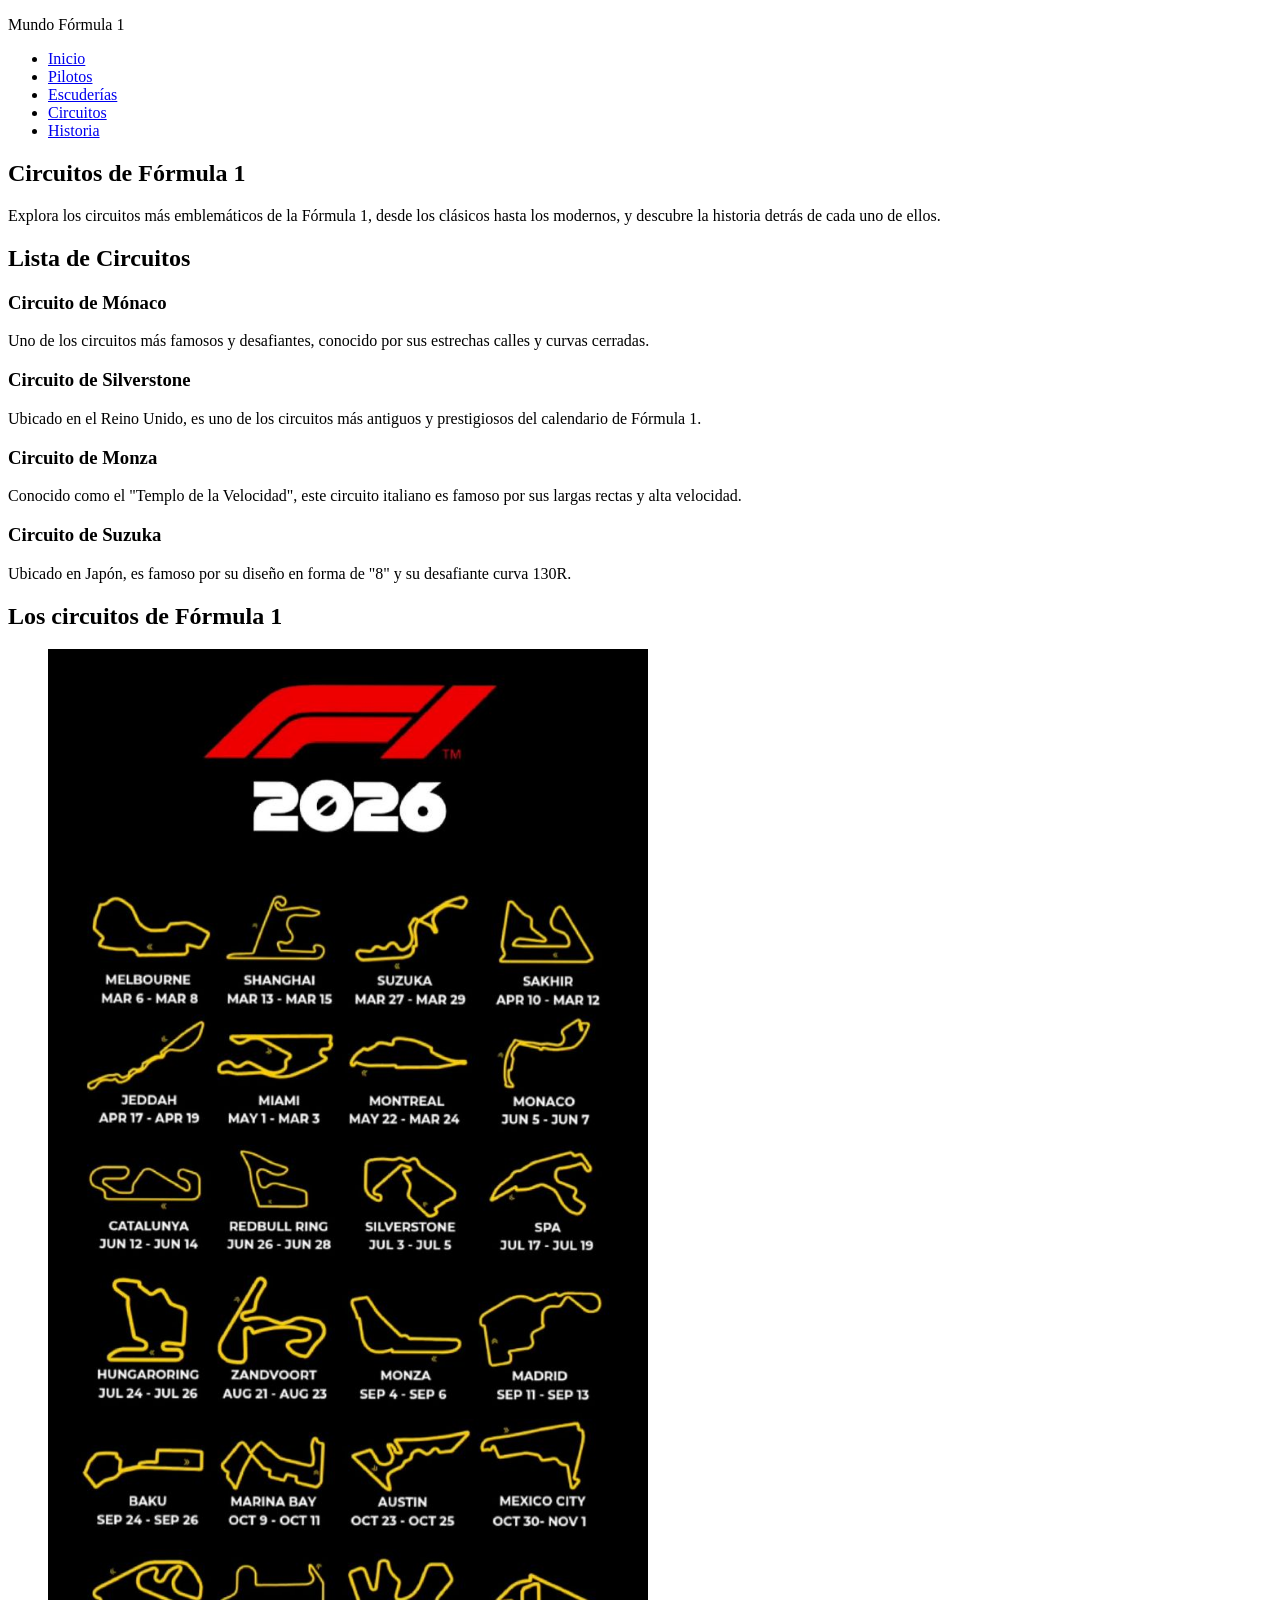
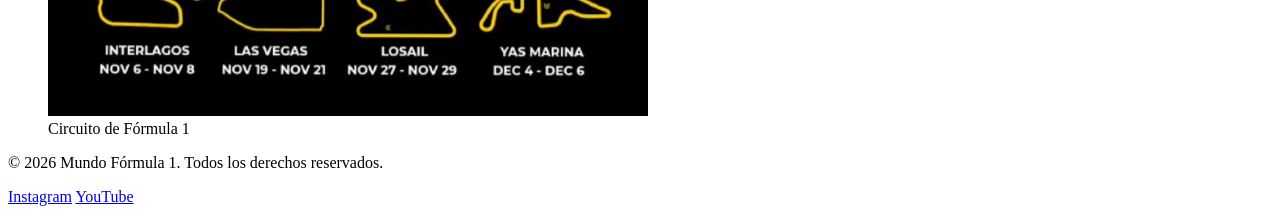
==== pages/circuitos.html @ 00da7138 "Add files via upload" ====
<!DOCTYPE html>
<html lang="es">
<head>
    <meta charset="UTF-8">
    <meta name="viewport" content="width=device-width, initial-scale=1.0">
    <title>Circuitos | Mundo Fórmula 1</title>
</head>
<body>

    <header>

        <p>Mundo Fórmula 1</p>

        <nav>

            <ul>

                <li><a href="../index.html">Inicio</a></li>
                <li><a href="pilotos.html">Pilotos</a></li>
                <li><a href="escuderias.html">Escuderías</a></li>
                <li><a href="circuitos.html">Circuitos</a></li>
                <li><a href="historia.html">Historia</a></li>
            
            </ul>

        </nav>

    </header>

    <main>
        <section>
            <h1>Circuitos de Fórmula 1</h1>

            <p>

                Explora los circuitos más emblemáticos de la Fórmula 1, desde los clásicos hasta los modernos, y descubre la historia detrás de cada uno de ellos.  

            </p>
        </section>

        <section>
            
            <h2>Lista de Circuitos</h2>

            <article>
                <h3>Circuito de Mónaco</h3>
                <p>Uno de los circuitos más famosos y desafiantes, conocido por sus estrechas calles y curvas cerradas.</p>
            </article>

            <article>
                <h3>Circuito de Silverstone</h3>
                <p>Ubicado en el Reino Unido, es uno de los circuitos más antiguos y prestigiosos del calendario de Fórmula 1.</p>
            </article>

            <article>
                <h3>Circuito de Monza</h3>
                <p>Conocido como el "Templo de la Velocidad", este circuito italiano es famoso por sus largas rectas y alta velocidad.</p>
            </article>

            <article>
                <h3>Circuito de Suzuka</h3>
                <p>Ubicado en Japón, es famoso por su diseño en forma de "8" y su desafiante curva 130R.</p>
            </article>

        </section>

        <section>

            <h2>Los circuitos de Fórmula 1</h2>

            <figure>
                <img src="../imgF1/circuitos.jpg" alt="Circuito de Fórmula 1" width="600">
                <figcaption>Circuito de Fórmula 1</figcaption>
            </figure>

        </section>
    </main>

    <footer>
        <p>&copy; 2026 Mundo Fórmula 1. Todos los derechos reservados.</p>      

        <p>

            <a href="#">Instagram</a>
            <a href="#">YouTube</a>
            
        </p>

    </footer>
    
</body>
</html>
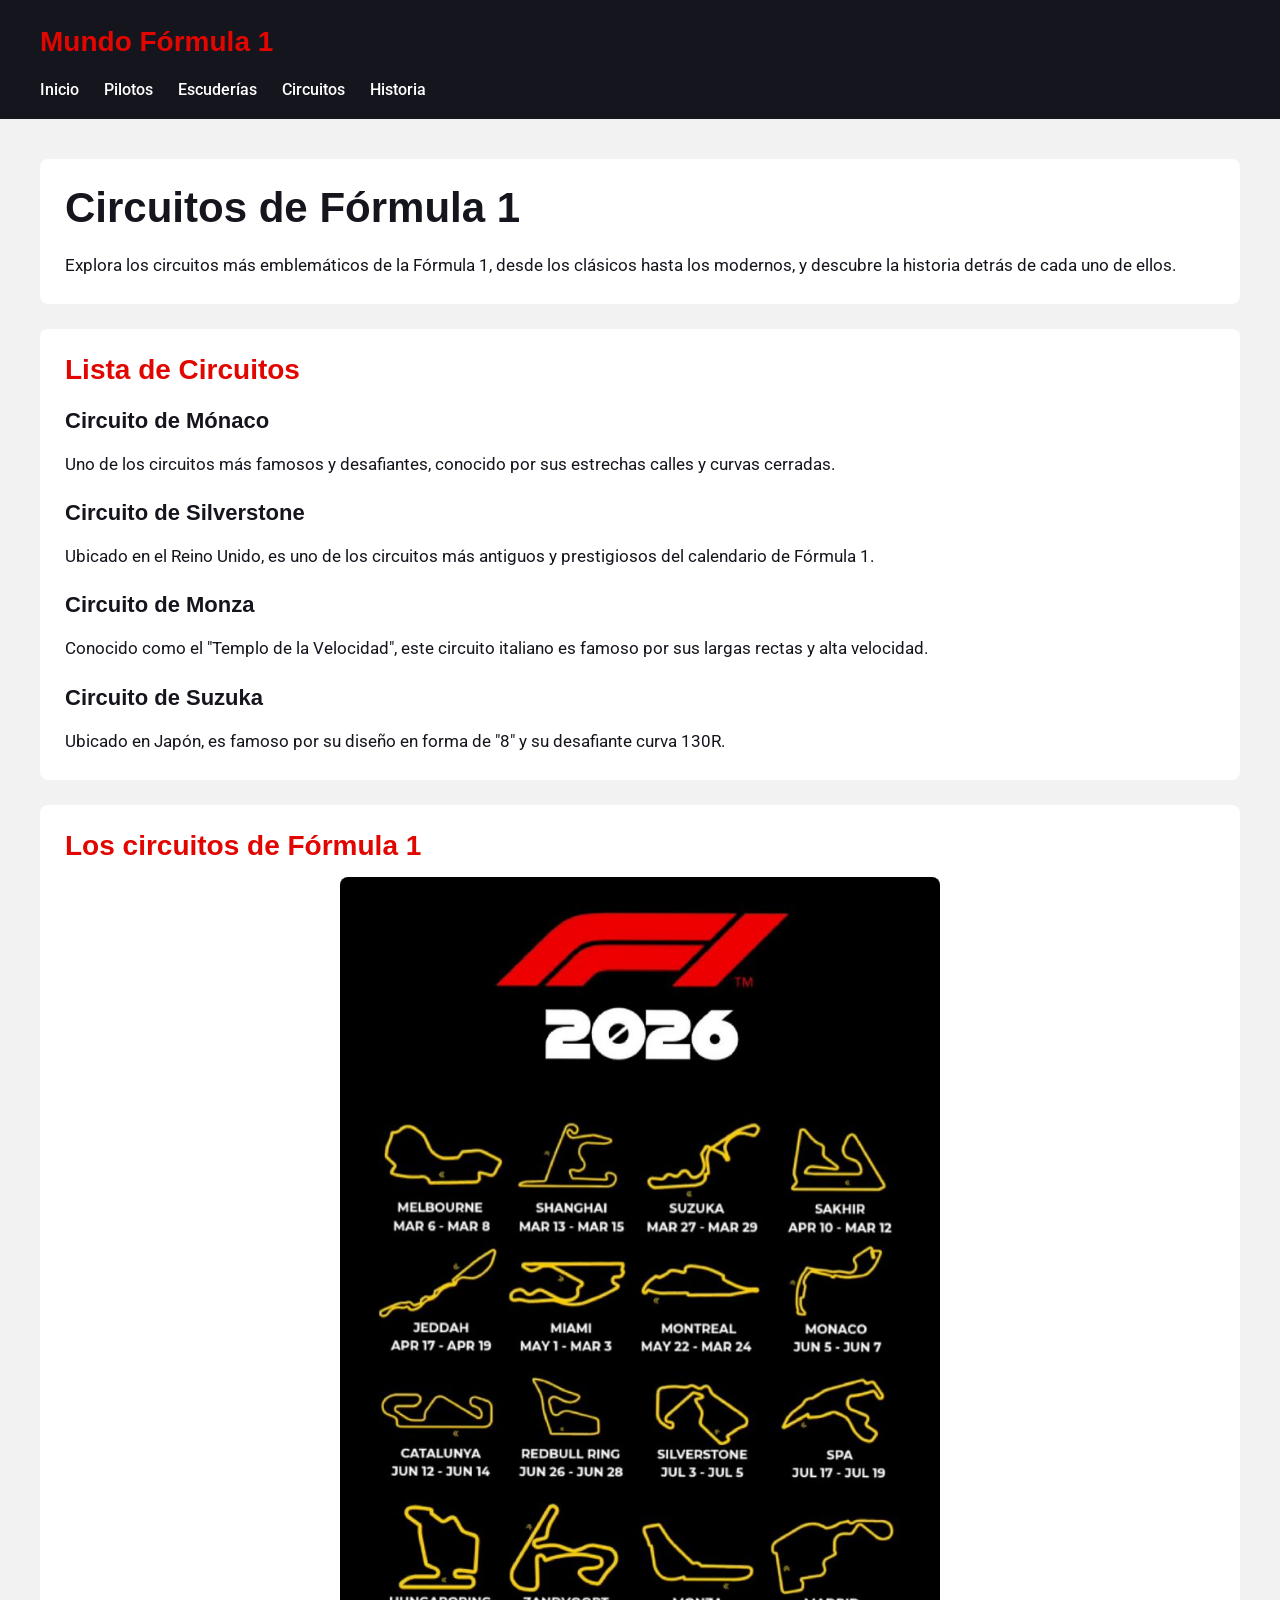
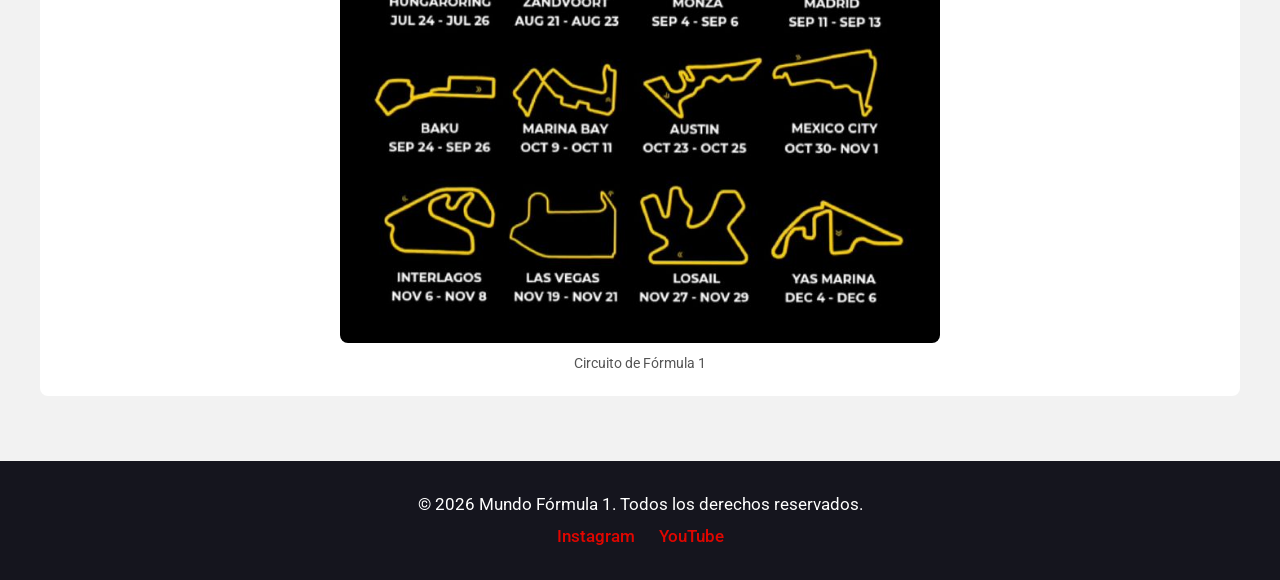
==== commit b750f399: "Agrega estilos generales, tipografía y paleta de colores" ====
--- a/pages/circuitos.html
+++ b/pages/circuitos.html
@@ -4,6 +4,7 @@
     <meta charset="UTF-8">
     <meta name="viewport" content="width=device-width, initial-scale=1.0">
     <title>Circuitos | Mundo Fórmula 1</title>
+    <link rel="stylesheet" href="../styles/styles.css">
 </head>
 <body>
 
--- a/styles/styles.css
+++ b/styles/styles.css
@@ -0,0 +1,119 @@
+@import url('https://fonts.googleapis.com/css2?family=Roboto:wght@400;700&display=swap');
+
+body{
+    margin: 0;
+    background-color: #f2f2f2;
+    color: #15151E;
+    font-family: 'Roboto', sans-serif;
+}
+
+header{
+    background-color: #15151E;
+    color: #FFFFFF;
+    padding: 20px 40px;
+}
+
+nav ul{
+    list-style: none;
+    margin: 0;
+    padding: 0;
+    display: flex;
+    gap: 25px;
+}
+
+nav a {
+    color: #FFFFFF;
+    text-decoration: none;
+    font-weight: 500;
+}
+
+nav a :hover {
+    color: #E10600;
+}   
+
+header > p {
+    margin: 0 0 15px 0;
+    font-family: 'Roboto Condensed', sans-serif;
+    font-size: 28px;
+    font-weight: 700;
+    color: #E10600;
+}
+
+main {
+    padding: 40px;
+}
+h1{
+    font-family: 'Roboto Condensed', sans-serif;
+    font-size: 42px;
+    font-weight: 700;
+    margin-bottom: 20px;
+}
+h2{
+    font-family: 'Roboto Condensed', sans-serif;
+    font-size: 28px;
+    font-weight: 600;
+    color: #E10600;
+    margin-top: 35px;
+    margin-bottom: 15px;
+}
+h3{
+    font-family: 'Roboto Condensed', sans-serif;
+    font-size: 22px;
+    font-weight: 600;
+    margin-bottom: 8px;
+}
+p{
+    font-size: 17px;
+    line-height: 1.6;
+}
+
+section{
+    background-color: #FFFFFF;
+    padding: 25px;
+    margin-bottom: 25px;
+    border-radius: 8px;
+}
+
+section h1,
+section h2{
+    margin-top: 0;
+}       
+
+section p:last-child{
+    margin-bottom: 0;
+}
+
+figure{
+    margin: 0;
+    text-align: center;
+}
+
+figure img{
+    max-width: 100%;
+    height: auto;
+    border-radius: 8px;
+}
+
+figcaption{
+    margin-top: 8px;
+    font-size: 14px;
+    color: #555555;
+}
+
+footer{
+    background-color: #15151E;
+    color: #FFFFFF;
+    padding: 25px 40px;
+    text-align: center;
+}
+
+footer p{
+    margin: 5px 0;
+}
+
+footer a{
+    color: #E10600;
+    text-decoration: none;
+    font-weight: 500;
+    margin: 0 10px;
+}
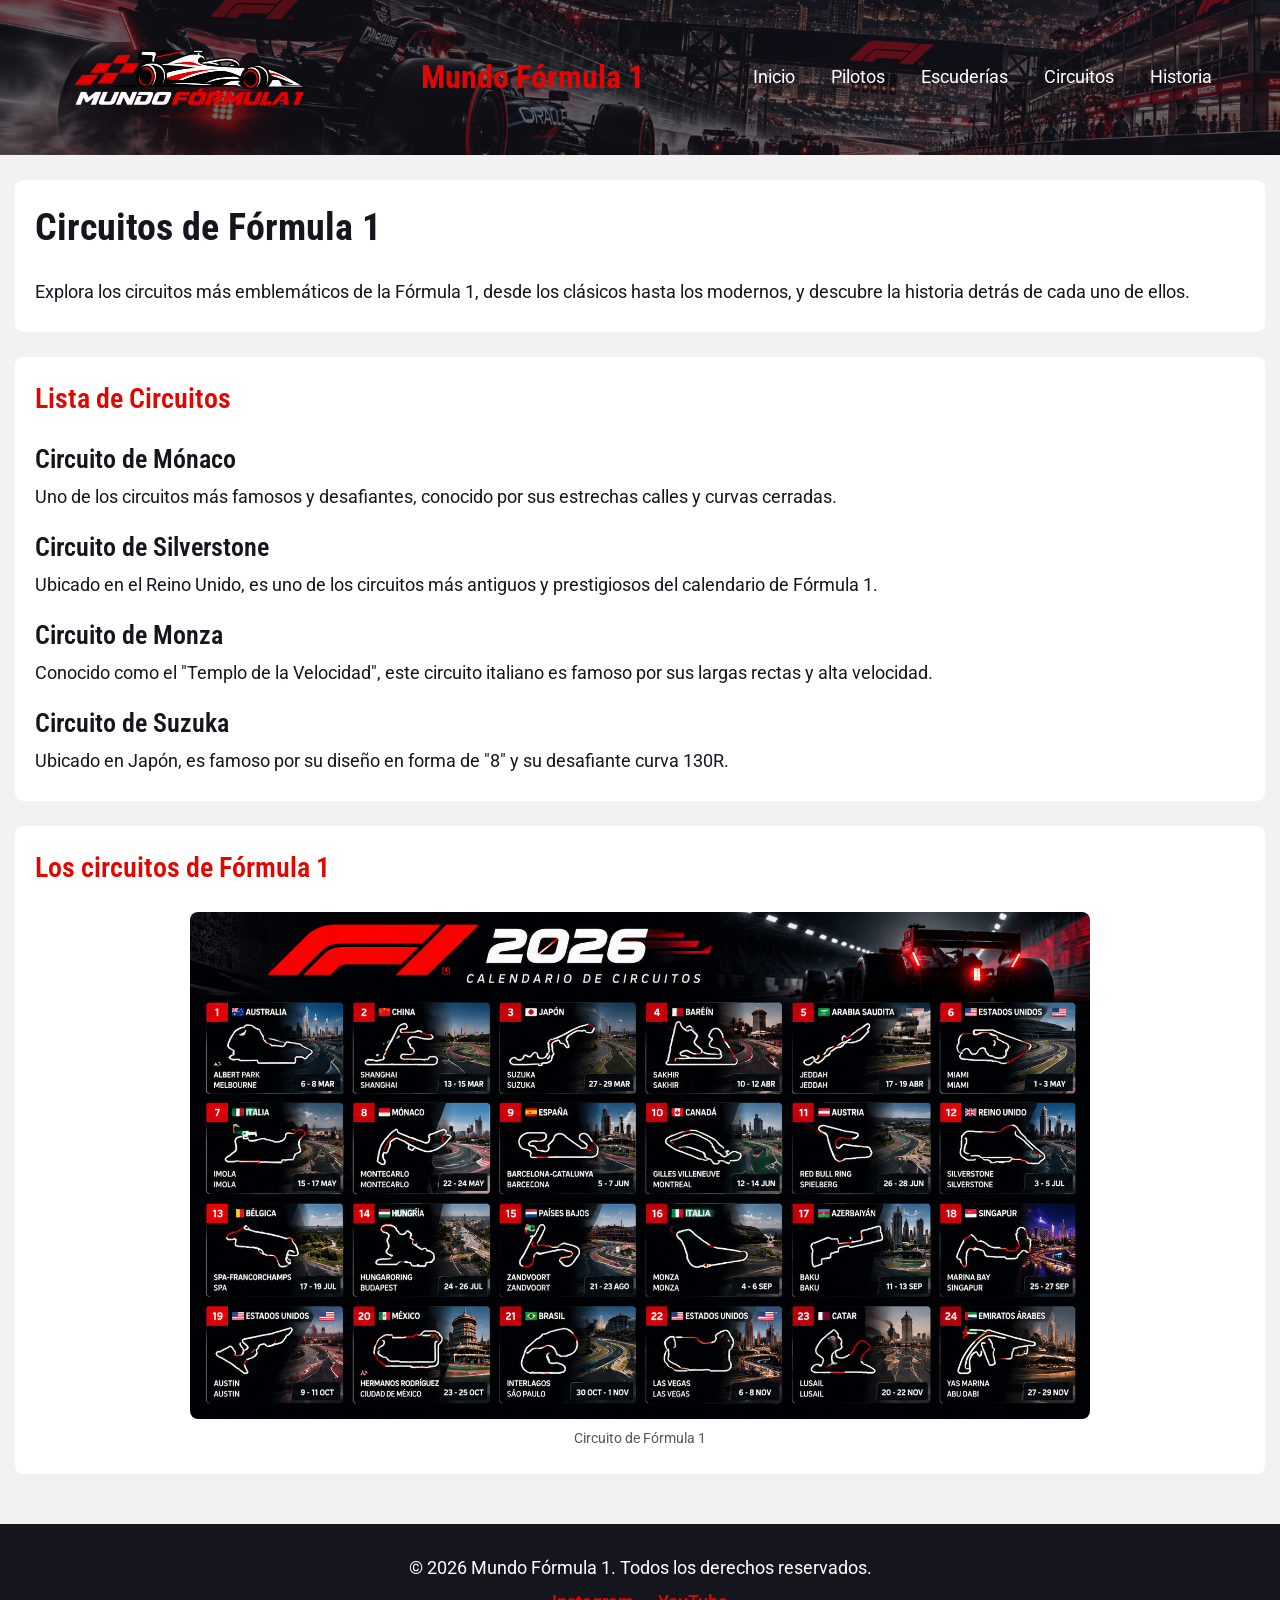
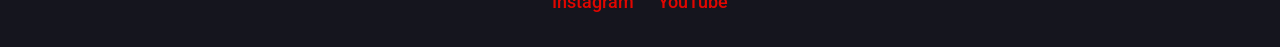
==== commit db16242a: "Pre-entrega 5 - Bootstrap y estados interactivos" ====
--- a/pages/circuitos.html
+++ b/pages/circuitos.html
@@ -4,27 +4,51 @@
     <meta charset="UTF-8">
     <meta name="viewport" content="width=device-width, initial-scale=1.0">
     <title>Circuitos | Mundo Fórmula 1</title>
+    <link href="https://cdn.jsdelivr.net/npm/bootstrap@5.3.8/dist/css/bootstrap.min.css" rel="stylesheet">
     <link rel="stylesheet" href="../styles/styles.css">
+    
 </head>
 <body>
 
     <header>
 
-        <p>Mundo Fórmula 1</p>
+        <img class="logo" src="../imgF1/logos.png.png" alt="Logo de Mundo Fórmula 1">
+        <h1 class="nombre-sitio">Mundo Fórmula 1</h1>
 
-        <nav>
+<nav class="navbar navbar-expand-lg navbar-dark">
 
-            <ul>
+    <button class="navbar-toggler" type="button"
+        data-bs-toggle="collapse"
+        data-bs-target="#menuF1"
+        aria-controls="menuF1"
+        aria-expanded="false"
+        aria-label="Abrir menú">
+        <span class="navbar-toggler-icon"></span>
+    </button>
 
-                <li><a href="../index.html">Inicio</a></li>
-                <li><a href="pilotos.html">Pilotos</a></li>
-                <li><a href="escuderias.html">Escuderías</a></li>
-                <li><a href="circuitos.html">Circuitos</a></li>
-                <li><a href="historia.html">Historia</a></li>
-            
-            </ul>
+    <div class="collapse navbar-collapse" id="menuF1">
+        <ul class="navbar-nav">
 
-        </nav>
+            <li class="nav-item">
+                <a class="nav-link" href="../index.html">Inicio</a>
+            </li>
+            <li class="nav-item">
+                <a class="nav-link" href="pilotos.html">Pilotos</a>
+            </li>
+            <li class="nav-item">
+                <a class="nav-link" href="escuderias.html">Escuderías</a>
+            </li>
+            <li class="nav-item">
+                <a class="nav-link" href="circuitos.html">Circuitos</a>
+            </li>
+            <li class="nav-item">
+                <a class="nav-link" href="historia.html">Historia</a>
+            </li>
+
+        </ul>
+    </div>
+
+</nav>
 
     </header>
 
@@ -70,7 +94,7 @@
             <h2>Los circuitos de Fórmula 1</h2>
 
             <figure>
-                <img src="../imgF1/circuitos.jpg" alt="Circuito de Fórmula 1" width="600">
+                <img src="../imgF1/circuits.png" alt="Circuito de Fórmula 1" width="900">
                 <figcaption>Circuito de Fórmula 1</figcaption>
             </figure>
 
@@ -88,6 +112,7 @@
         </p>
 
     </footer>
+    <script src="https://cdn.jsdelivr.net/npm/bootstrap@5.3.8/dist/js/bootstrap.bundle.min.js"></script>
     
 </body>
 </html>
--- a/styles/styles.css
+++ b/styles/styles.css
@@ -1,77 +1,116 @@
-@import url('https://fonts.googleapis.com/css2?family=Roboto:wght@400;700&display=swap');
-
-body{
+@import url('https://fonts.googleapis.com/css2?family=Roboto:wght@400;500;700&family=Roboto+Condensed:wght@600;700&display=swap');
+
+
+/* Reset */
+*{
+    margin: 0;
+    padding: 0;
+}
+
+/* ESTILOS GENERALES*/
+body {
     margin: 0;
     background-color: #f2f2f2;
     color: #15151E;
-    font-family: 'Roboto', sans-serif;
-}
-
+    font-family: 'Roboto', Arial, sans-serif;
+    font-size: 18px;
+    line-height: 1.6;
+}
+
+button,
+input,
+textarea,
+select {
+    font-family: inherit;
+}
+/*HEADER Y NAV*/
 header{
     background-color: #15151E;
     color: #FFFFFF;
-    padding: 20px 40px;
+    padding: 25px 20px;
+    display: flex;
+    flex-direction: column;
+    gap: 20px;
+    align-items: center;
+    
+    background-image: linear-gradient(rgba(21, 21, 30, 0.65), rgba(21, 21, 30, 0.65)), url("../imgF1/fondo.png");
+    background-size: cover;
+    background-position: center;
 }
 
 nav ul{
     list-style: none;
-    margin: 0;
-    padding: 0;
     display: flex;
-    gap: 25px;
+    flex-wrap: wrap;
+    justify-content: center;
+    align-items: center;
+    gap: 20px;
 }
 
 nav a {
     color: #FFFFFF;
     text-decoration: none;
-    font-weight: 500;
-}
-
-nav a :hover {
+    font-weight: 700;
+    font-size: 20px;
+    transition: color 0.3s ease;
+}
+
+
+nav a:hover {
     color: #E10600;
 }   
 
-header > p {
-    margin: 0 0 15px 0;
-    font-family: 'Roboto Condensed', sans-serif;
-    font-size: 28px;
+.navbar .nav-link:focus {
+    color: #E10600;
+    outline: 2px solid #E10600;
+}
+.navbar .nav-link:active {
+    color: #FFFFFF;
+    background-color: #E10600;
+}
+
+.nombre-sitio {
+    margin: 0;
+    font-family: 'Roboto Condensed', sans-serif;
+    font-size: 32px;
     font-weight: 700;
     color: #E10600;
 }
 
+/*SECCIONES*/
 main {
-    padding: 40px;
+    padding: 25px 15px;
 }
 h1{
     font-family: 'Roboto Condensed', sans-serif;
-    font-size: 42px;
+    font-size: 38px;
     font-weight: 700;
-    margin-bottom: 20px;
 }
 h2{
     font-family: 'Roboto Condensed', sans-serif;
     font-size: 28px;
     font-weight: 600;
     color: #E10600;
-    margin-top: 35px;
-    margin-bottom: 15px;
 }
 h3{
     font-family: 'Roboto Condensed', sans-serif;
-    font-size: 22px;
+    font-size: 26px;
     font-weight: 600;
-    margin-bottom: 8px;
-}
-p{
-    font-size: 17px;
+}
+p,
+li{
+    font-size: 18px;
     line-height: 1.6;
 }
 
 section{
     background-color: #FFFFFF;
-    padding: 25px;
+    padding: 25px 20px;
     margin-bottom: 25px;
     border-radius: 8px;
+    display: flex;
+    flex-direction: column;
+    gap: 20px;
 }
 
 section h1,
@@ -79,10 +118,11 @@
     margin-top: 0;
 }       
 
-section p:last-child{
+section p:last-child {
     margin-bottom: 0;
 }
 
+/*IMAGENES*/
 figure{
     margin: 0;
     text-align: center;
@@ -100,6 +140,8 @@
     color: #555555;
 }
 
+/*FOOTER*/
+
 footer{
     background-color: #15151E;
     color: #FFFFFF;
@@ -116,4 +158,135 @@
     text-decoration: none;
     font-weight: 500;
     margin: 0 10px;
+}
+
+.logo {
+    width: 260px;
+    height: auto;
+    display: block;
+}
+
+.grid-explora {
+display: grid;
+grid-template-columns:1fr;
+grid-template-areas:
+    "pilotos"
+    "escuderias"
+    "circuitos"
+    "historia";
+gap: 20px;
+
+}
+
+.area-pilotos {
+    grid-area: pilotos;
+}
+.area-escuderias {
+    grid-area: escuderias;
+}
+.area-circuitos {
+    grid-area: circuitos;
+}
+.area-historia {
+    grid-area: historia;
+}
+
+/*GRID PILOTOS*/
+.grid-pilotos {
+   display: grid;
+   grid-template-columns: 1fr;
+   grid-template-areas:
+        "titulo"
+        "hamilton"
+        "verstappen"
+        "alonso"
+        "colapinto";
+   gap: 20px;
+}
+
+.grid-pilotos h2 {
+    grid-area: titulo;
+}
+
+.hamilton {
+    grid-area: hamilton;
+}
+
+.verstappen {
+    grid-area: verstappen;
+}
+
+.alonso {
+    grid-area: alonso;
+}
+
+.colapinto {
+    grid-area: colapinto;
+}
+
+/*DESKTOP*/
+@media (min-width: 1024px) {
+    .grid-explora {
+        grid-template-columns: 1fr 1fr;
+        grid-template-areas:
+            "pilotos escuderias"
+            "circuitos historia";
+    }
+
+    .grid-pilotos {
+        grid-template-columns: 1fr 1fr;
+        grid-template-areas:
+            "titulo titulo"
+            "hamilton verstappen"
+            "alonso colapinto";
+    }
+
+    header {
+    flex-direction: row;
+    justify-content: space-between;
+    align-items: center;
+    padding: 30px 60px;
+    
+    }
+}
+
+.carousel-control-prev-icon,
+.carousel-control-next-icon {
+    background-color: #15151E;
+    border-radius: 50%;
+    padding: 20px;
+}
+
+.carousel {
+    max-width: 1000px;
+    margin: 0 auto;
+}
+
+.carousel-item img {
+    width: 100%;
+    height: 550px;
+    object-fit: cover;
+}
+
+.carousel-control-prev,
+.carousel-control-next {
+    transition: opacity 0.3s ease;
+}
+
+.carousel-control-prev:hover,
+.carousel-control-next:hover {
+    opacity: 0.7;
+}
+
+.carousel-control-prev:focus,
+.carousel-control-next:focus {
+    outline: 2px solid #E10600;
+}
+
+.carousel-control-prev:active,
+.carousel-control-next:active {
+    opacity: 0.5;
+}
+.navbar .nav-link {
+    color: #FFFFFF;
 }
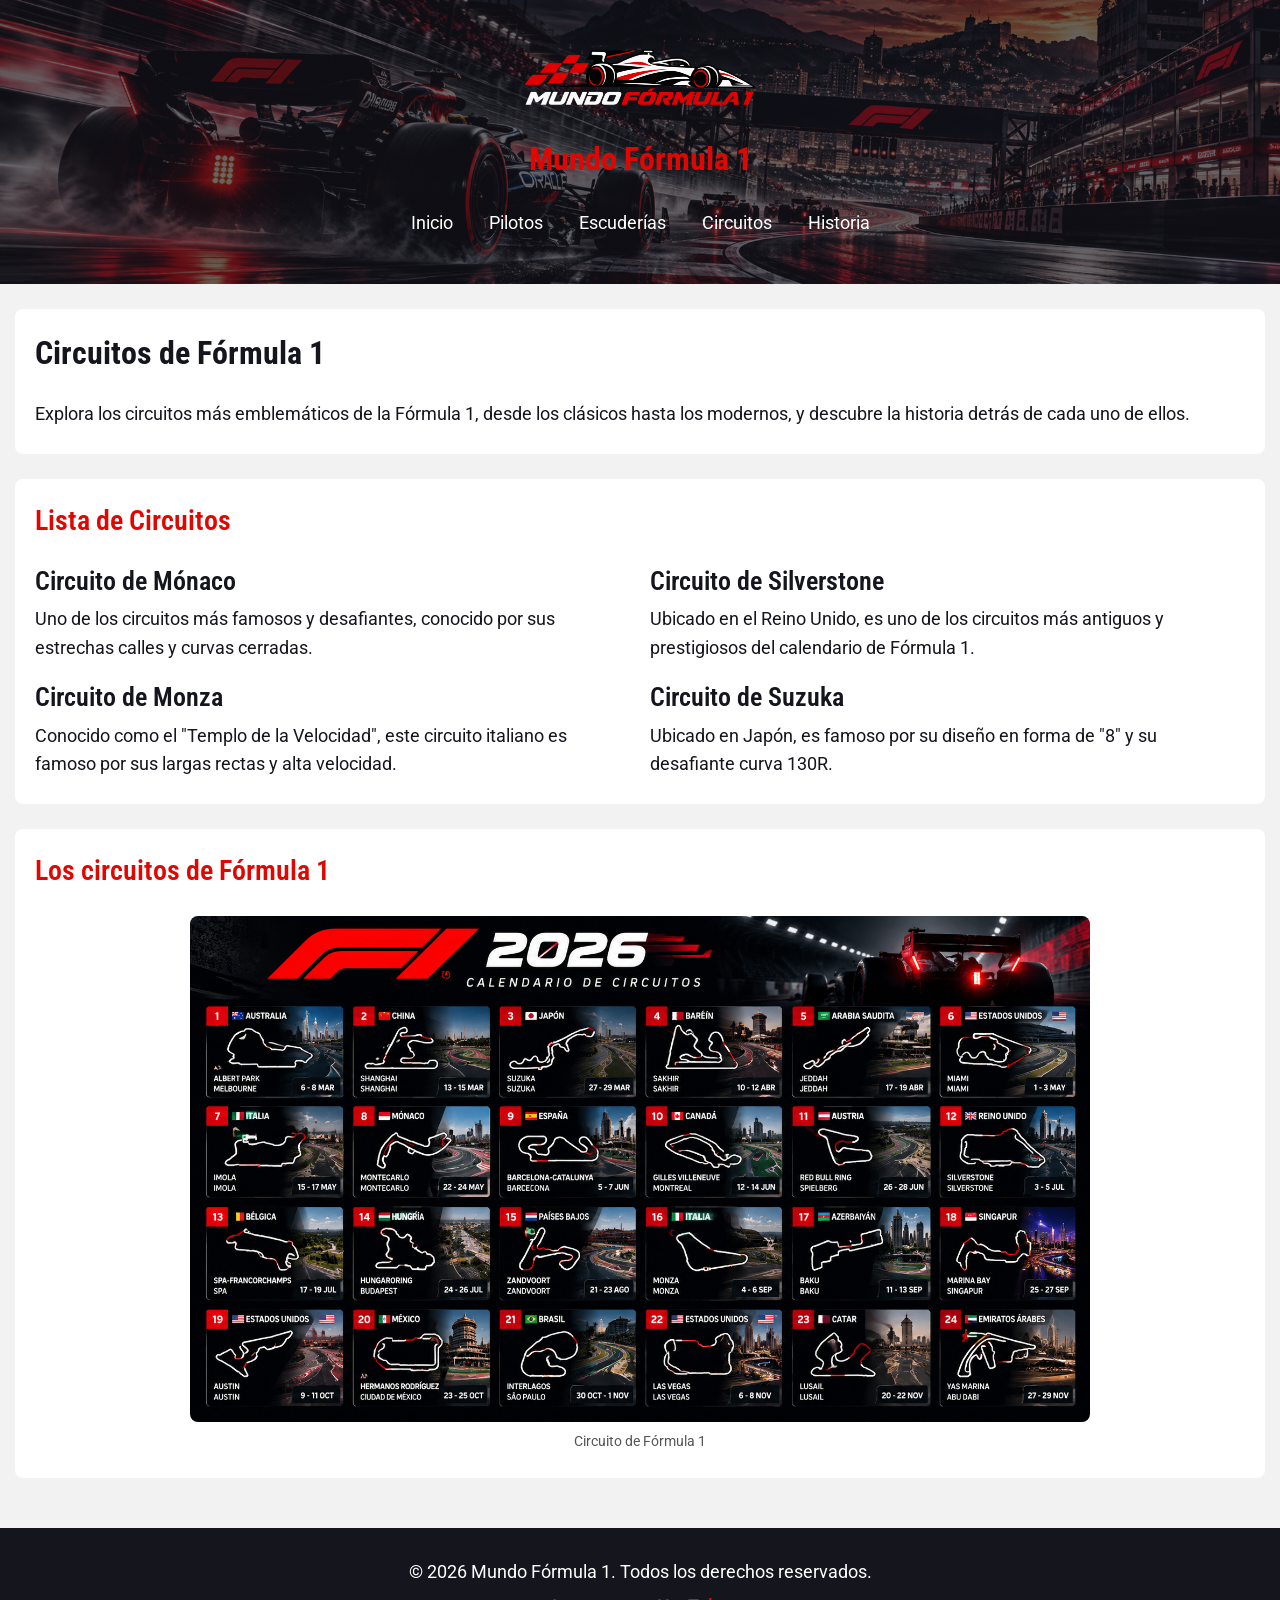
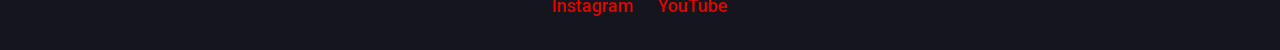
==== commit f72acbab: "Correcciones TP8: animaciones y responsive" ====
--- a/pages/circuitos.html
+++ b/pages/circuitos.html
@@ -5,6 +5,7 @@
     <meta name="viewport" content="width=device-width, initial-scale=1.0">
     <title>Circuitos | Mundo Fórmula 1</title>
     <link href="https://cdn.jsdelivr.net/npm/bootstrap@5.3.8/dist/css/bootstrap.min.css" rel="stylesheet">
+    <link rel="stylesheet" href="https://cdnjs.cloudflare.com/ajax/libs/animate.css/4.1.1/animate.min.css">
     <link rel="stylesheet" href="../styles/styles.css">
     
 </head>
@@ -63,9 +64,9 @@
             </p>
         </section>
 
-        <section>
+        <section class=" grid-circuitos animate__animated animate__fadeIn">
             
-            <h2>Lista de Circuitos</h2>
+            <h2 class="animate__animated animate__fadeIn">Lista de Circuitos</h2>
 
             <article>
                 <h3>Circuito de Mónaco</h3>
--- a/styles/styles.css
+++ b/styles/styles.css
@@ -1,292 +1,390 @@
-@import url('https://fonts.googleapis.com/css2?family=Roboto:wght@400;500;700&family=Roboto+Condensed:wght@600;700&display=swap');
-
-
-/* Reset */
-*{
-    margin: 0;
-    padding: 0;
-}
-
-/* ESTILOS GENERALES*/
-body {
-    margin: 0;
-    background-color: #f2f2f2;
-    color: #15151E;
-    font-family: 'Roboto', Arial, sans-serif;
-    font-size: 18px;
-    line-height: 1.6;
-}
-
-button,
-input,
-textarea,
-select {
-    font-family: inherit;
-}
-/*HEADER Y NAV*/
-header{
-    background-color: #15151E;
-    color: #FFFFFF;
-    padding: 25px 20px;
-    display: flex;
-    flex-direction: column;
-    gap: 20px;
-    align-items: center;
-    
-    background-image: linear-gradient(rgba(21, 21, 30, 0.65), rgba(21, 21, 30, 0.65)), url("../imgF1/fondo.png");
-    background-size: cover;
-    background-position: center;
-}
-
-nav ul{
-    list-style: none;
-    display: flex;
-    flex-wrap: wrap;
-    justify-content: center;
-    align-items: center;
-    gap: 20px;
-}
-
-nav a {
-    color: #FFFFFF;
-    text-decoration: none;
-    font-weight: 700;
-    font-size: 20px;
-    transition: color 0.3s ease;
-}
-
-
-nav a:hover {
-    color: #E10600;
-}   
-
-.navbar .nav-link:focus {
-    color: #E10600;
-    outline: 2px solid #E10600;
-}
-.navbar .nav-link:active {
-    color: #FFFFFF;
-    background-color: #E10600;
-}
-
-.nombre-sitio {
-    margin: 0;
-    font-family: 'Roboto Condensed', sans-serif;
-    font-size: 32px;
-    font-weight: 700;
-    color: #E10600;
-}
-
-/*SECCIONES*/
-main {
-    padding: 25px 15px;
-}
-h1{
-    font-family: 'Roboto Condensed', sans-serif;
-    font-size: 38px;
-    font-weight: 700;
-}
-h2{
-    font-family: 'Roboto Condensed', sans-serif;
-    font-size: 28px;
-    font-weight: 600;
-    color: #E10600;
-}
-h3{
-    font-family: 'Roboto Condensed', sans-serif;
-    font-size: 26px;
-    font-weight: 600;
-}
-p,
-li{
-    font-size: 18px;
-    line-height: 1.6;
-}
-
-section{
-    background-color: #FFFFFF;
-    padding: 25px 20px;
-    margin-bottom: 25px;
-    border-radius: 8px;
-    display: flex;
-    flex-direction: column;
-    gap: 20px;
-}
-
-section h1,
-section h2{
-    margin-top: 0;
-}       
-
-section p:last-child {
-    margin-bottom: 0;
-}
-
-/*IMAGENES*/
-figure{
-    margin: 0;
-    text-align: center;
-}
-
-figure img{
-    max-width: 100%;
-    height: auto;
-    border-radius: 8px;
-}
-
-figcaption{
-    margin-top: 8px;
-    font-size: 14px;
-    color: #555555;
-}
-
-/*FOOTER*/
-
-footer{
-    background-color: #15151E;
-    color: #FFFFFF;
-    padding: 25px 40px;
-    text-align: center;
-}
-
-footer p{
-    margin: 5px 0;
-}
-
-footer a{
-    color: #E10600;
-    text-decoration: none;
-    font-weight: 500;
-    margin: 0 10px;
-}
-
-.logo {
-    width: 260px;
-    height: auto;
-    display: block;
-}
-
-.grid-explora {
-display: grid;
-grid-template-columns:1fr;
-grid-template-areas:
-    "pilotos"
-    "escuderias"
-    "circuitos"
-    "historia";
-gap: 20px;
-
-}
-
-.area-pilotos {
-    grid-area: pilotos;
-}
-.area-escuderias {
-    grid-area: escuderias;
-}
-.area-circuitos {
-    grid-area: circuitos;
-}
-.area-historia {
-    grid-area: historia;
-}
-
-/*GRID PILOTOS*/
-.grid-pilotos {
-   display: grid;
-   grid-template-columns: 1fr;
-   grid-template-areas:
-        "titulo"
-        "hamilton"
-        "verstappen"
-        "alonso"
-        "colapinto";
-   gap: 20px;
-}
-
-.grid-pilotos h2 {
-    grid-area: titulo;
-}
-
-.hamilton {
-    grid-area: hamilton;
-}
-
-.verstappen {
-    grid-area: verstappen;
-}
-
-.alonso {
-    grid-area: alonso;
-}
-
-.colapinto {
-    grid-area: colapinto;
-}
-
-/*DESKTOP*/
-@media (min-width: 1024px) {
-    .grid-explora {
-        grid-template-columns: 1fr 1fr;
-        grid-template-areas:
-            "pilotos escuderias"
-            "circuitos historia";
-    }
-
-    .grid-pilotos {
-        grid-template-columns: 1fr 1fr;
-        grid-template-areas:
-            "titulo titulo"
-            "hamilton verstappen"
-            "alonso colapinto";
-    }
-
-    header {
-    flex-direction: row;
-    justify-content: space-between;
-    align-items: center;
-    padding: 30px 60px;
-    
-    }
-}
-
-.carousel-control-prev-icon,
-.carousel-control-next-icon {
-    background-color: #15151E;
-    border-radius: 50%;
-    padding: 20px;
-}
-
-.carousel {
-    max-width: 1000px;
-    margin: 0 auto;
-}
-
-.carousel-item img {
-    width: 100%;
-    height: 550px;
-    object-fit: cover;
-}
-
-.carousel-control-prev,
-.carousel-control-next {
-    transition: opacity 0.3s ease;
-}
-
-.carousel-control-prev:hover,
-.carousel-control-next:hover {
-    opacity: 0.7;
-}
-
-.carousel-control-prev:focus,
-.carousel-control-next:focus {
-    outline: 2px solid #E10600;
-}
-
-.carousel-control-prev:active,
-.carousel-control-next:active {
-    opacity: 0.5;
-}
-.navbar .nav-link {
-    color: #FFFFFF;
-}+@import url("https://fonts.googleapis.com/css2?family=Roboto:wght@400;500;700&family=Roboto+Condensed:wght@600;700&display=swap");
+h1 {
+  font-family: "Roboto Condensed", sans-serif;
+  font-size: 32px;
+  font-weight: 700;
+}
+
+h2 {
+  font-family: "Roboto Condensed", sans-serif;
+  font-size: 28px;
+  font-weight: 600;
+  color: #E10600;
+}
+
+h3 {
+  font-family: "Roboto Condensed", sans-serif;
+  font-size: 26px;
+  font-weight: 600;
+}
+
+p,
+li {
+  font-size: 18px;
+  line-height: 1.6;
+}
+
+* {
+  margin: 0;
+  padding: 0;
+  box-sizing: border-box;
+}
+
+body {
+  margin: 0;
+  background-color: #F2F2F2;
+  color: #15151E;
+  font-family: "Roboto", Arial, sans-serif;
+  font-size: 18px;
+  line-height: 1.6;
+}
+
+button,
+input,
+textarea,
+select {
+  font-family: inherit;
+}
+
+main {
+  padding: 25px 15px;
+}
+
+section {
+  background-color: #FFFFFF;
+  margin-bottom: 25px;
+  display: flex;
+  flex-direction: column;
+  gap: 20px;
+}
+section h1,
+section h2 {
+  margin-top: 0;
+}
+section p:last-child {
+  margin-bottom: 0;
+}
+
+figure {
+  margin: 0;
+  text-align: center;
+}
+figure img {
+  max-width: 100%;
+  height: auto;
+  border-radius: 8px;
+}
+
+figcaption {
+  margin-top: 8px;
+  font-size: 14px;
+  color: #555555;
+}
+
+section {
+  border-radius: 8px;
+  padding: 25px 20px;
+}
+
+header {
+  background-color: #15151E;
+  color: #FFFFFF;
+  padding: 25px 20px;
+  display: flex;
+  flex-direction: column;
+  gap: 20px;
+  align-items: center;
+  background-image: linear-gradient(rgba(21, 21, 30, 0.65), rgba(21, 21, 30, 0.65)), url("../imgF1/fondo.png");
+  background-size: cover;
+  background-position: center;
+}
+@media (min-width: 768px) {
+  header {
+    flex-direction: column;
+    align-items: center;
+    gap: 15px;
+  }
+}
+@media (min-width: 1024px) {
+  header {
+    flex-direction: column;
+    align-items: center;
+    padding: 30px 60px;
+  }
+}
+
+.nombre-sitio {
+  margin: 0;
+  font-family: "Roboto Condensed", sans-serif;
+  font-size: 32px;
+  font-weight: 700;
+  color: #E10600;
+}
+
+.logo {
+  width: 260px;
+  height: auto;
+  display: block;
+}
+
+footer {
+  background-color: #15151E;
+  color: #FFFFFF;
+  padding: 25px 40px;
+  text-align: center;
+}
+footer p {
+  margin: 5px 0;
+}
+footer a {
+  color: #E10600;
+  text-decoration: none;
+  font-weight: 500;
+  margin: 0 10px;
+}
+
+nav ul {
+  list-style: none;
+  display: flex;
+  flex-wrap: wrap;
+  justify-content: center;
+  align-items: center;
+  gap: 20px;
+}
+nav a {
+  color: #FFFFFF;
+  text-decoration: none;
+  font-weight: 700;
+  font-size: 20px;
+  transition: color 0.3s ease;
+}
+nav a:hover {
+  color: #E10600;
+}
+
+.navbar .nav-link {
+  color: #FFFFFF;
+}
+.navbar .nav-link:focus {
+  color: #E10600;
+  outline: 2px solid #E10600;
+}
+.navbar .nav-link:active {
+  color: #FFFFFF;
+  background-color: #E10600;
+}
+.navbar .nav-link {
+  transition: color 0.3s ease;
+}
+.navbar .nav-link:hover {
+  color: #E10600;
+}
+
+.grid-pilotos {
+  display: grid;
+  grid-template-columns: 1fr;
+  grid-template-areas: "titulo" "hamilton" "verstappen" "alonso" "colapinto";
+  gap: 20px;
+}
+.grid-pilotos h2 {
+  grid-area: titulo;
+}
+.grid-pilotos .card {
+  width: 100%;
+  border: none;
+  border-radius: 8px;
+}
+.grid-pilotos .card-body {
+  padding: 15px;
+}
+@media (min-width: 768px) {
+  .grid-pilotos {
+    grid-template-columns: 1fr 1fr;
+    grid-template-areas: "titulo titulo" "hamilton verstappen" "alonso colapinto";
+  }
+}
+@media (min-width: 1024px) {
+  .grid-pilotos {
+    grid-template-columns: 1fr 1fr;
+    grid-template-areas: "titulo titulo" "hamilton verstappen" "alonso colapinto";
+  }
+}
+
+.hamilton {
+  grid-area: hamilton;
+}
+
+.verstappen {
+  grid-area: verstappen;
+}
+
+.alonso {
+  grid-area: alonso;
+}
+
+.colapinto {
+  grid-area: colapinto;
+}
+
+.grid-escuderias {
+  display: grid;
+  grid-template-columns: 1fr;
+  gap: 20px;
+}
+@media (min-width: 768px) {
+  .grid-escuderias {
+    grid-template-columns: 1fr 1fr;
+  }
+}
+@media (min-width: 1024px) {
+  .grid-escuderias {
+    grid-template-columns: 1fr 1fr;
+  }
+}
+.grid-escuderias h2 {
+  grid-column: 1/-1;
+}
+
+.grid-explora {
+  display: grid;
+  grid-template-columns: 1fr;
+  grid-template-areas: "pilotos" "escuderias" "circuitos" "historia";
+  gap: 20px;
+}
+@media (min-width: 768px) {
+  .grid-explora {
+    grid-template-columns: 1fr 1fr;
+    gap: 40px;
+    grid-template-areas: "pilotos escuderias" "circuitos historia";
+  }
+}
+@media (min-width: 1024px) {
+  .grid-explora {
+    grid-template-columns: 1fr 1fr;
+    grid-template-areas: "pilotos escuderias" "circuitos historia";
+  }
+}
+
+.area-pilotos {
+  grid-area: pilotos;
+}
+
+.area-escuderias {
+  grid-area: escuderias;
+}
+
+.area-circuitos {
+  grid-area: circuitos;
+}
+
+.area-historia {
+  grid-area: historia;
+}
+
+.seccion-explora h2 {
+  font-size: 25px;
+}
+
+@keyframes aparecerTarjeta {
+  from {
+    opacity: 0;
+    transform: translateY(15px);
+  }
+  to {
+    opacity: 1;
+    transform: translateY(0);
+  }
+}
+.grid-pilotos .card {
+  animation: aparecerTarjeta 0.6s ease-out backwards;
+  transition: transform 0.3s ease;
+}
+.grid-pilotos .card:hover {
+  transform: translateY(-5px);
+}
+
+.grid-escuderias article {
+  transition: transform 0.3s ease;
+}
+.grid-escuderias article:hover {
+  transform: translateY(-5px);
+}
+
+.grid-circuitos {
+  display: grid;
+  grid-template-columns: 1fr;
+  gap: 20px;
+}
+.grid-circuitos h2 {
+  grid-column: 1/-1;
+}
+@media (min-width: 768px) {
+  .grid-circuitos {
+    grid-template-columns: repeat(2, minmax(0, 1fr));
+  }
+}
+
+.grid-circuitos article {
+  transition: transform 0.3s ease;
+}
+.grid-circuitos article:hover {
+  transform: translateY(-5px);
+}
+
+.grid-historia {
+  display: grid;
+  grid-template-columns: 1fr;
+  gap: 20px;
+}
+.grid-historia h2 {
+  grid-column: 1/-1;
+}
+@media (min-width: 768px) {
+  .grid-historia {
+    grid-template-columns: repeat(2, minmax(0, 1fr));
+  }
+}
+
+.grid-historia article {
+  transition: transform 0.3s ease;
+}
+.grid-historia article:hover {
+  transform: translateY(-5px);
+}
+
+.carousel {
+  max-width: 1000px;
+  margin: 0 auto;
+}
+
+.carousel-item img {
+  width: 100%;
+  height: 550px;
+  object-fit: cover;
+}
+
+.carousel-control-prev-icon,
+.carousel-control-next-icon {
+  background-color: #15151E;
+  border-radius: 50%;
+  padding: 20px;
+}
+
+.carousel-control-prev,
+.carousel-control-next {
+  transition: opacity 0.3s ease;
+}
+.carousel-control-prev:hover,
+.carousel-control-next:hover {
+  opacity: 0.7;
+}
+.carousel-control-prev:focus,
+.carousel-control-next:focus {
+  outline: 2px solid #E10600;
+}
+.carousel-control-prev:active,
+.carousel-control-next:active {
+  opacity: 0.5;
+}
+
+/*# sourceMappingURL=styles.css.map */
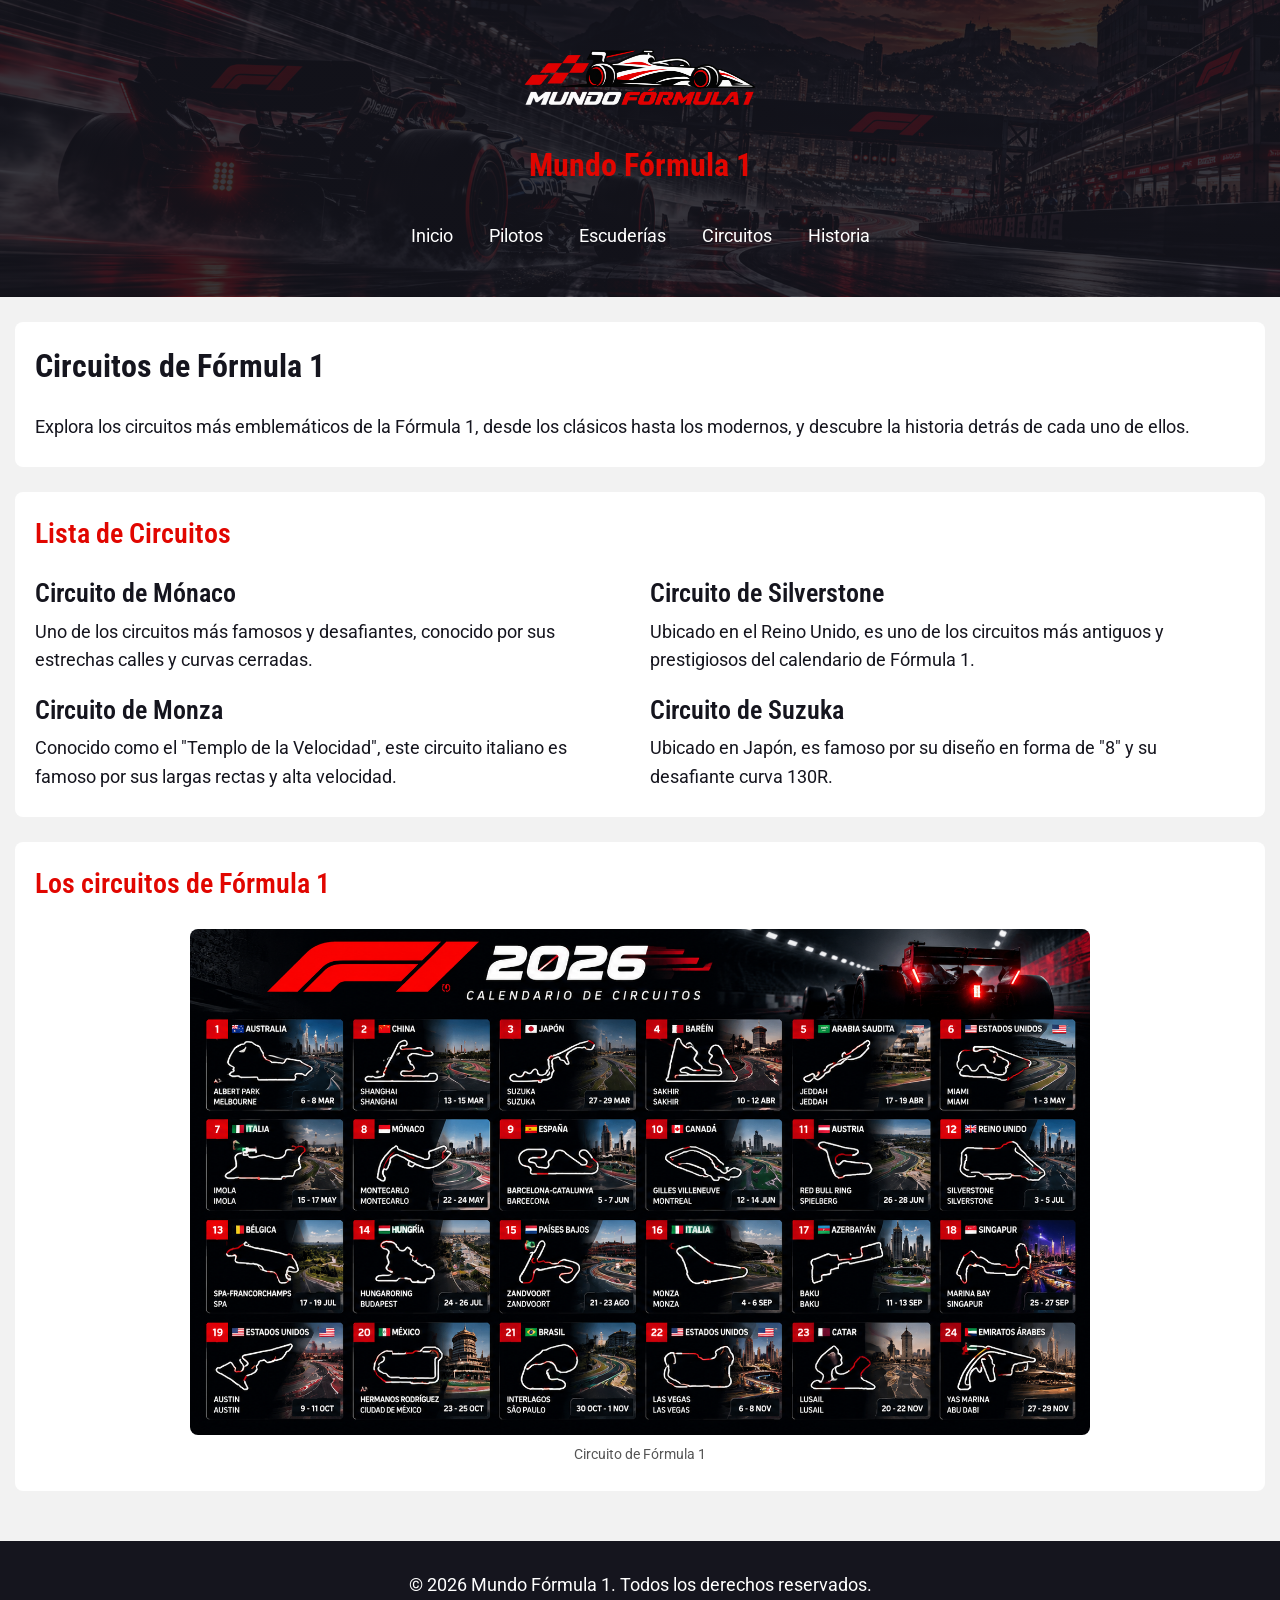
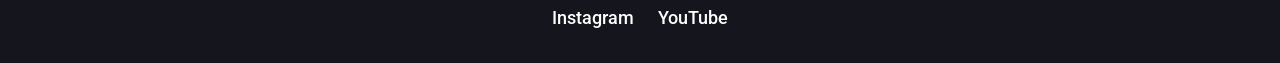
==== commit 3753ada9: "SEO on-page y accesibilidad" ====
--- a/pages/circuitos.html
+++ b/pages/circuitos.html
@@ -3,7 +3,8 @@
 <head>
     <meta charset="UTF-8">
     <meta name="viewport" content="width=device-width, initial-scale=1.0">
-    <title>Circuitos | Mundo Fórmula 1</title>
+    <title>Circuitos de Fórmula 1: Mónaco, Silverstone, Monza y Suzuka | Mundo Fórmula 1</title>
+    <meta name="description" content="Explorá los circuitos más emblemáticos de Fórmula 1: Mónaco, Silverstone, Monza y Suzuka. Conocé sus características e historia.">
     <link href="https://cdn.jsdelivr.net/npm/bootstrap@5.3.8/dist/css/bootstrap.min.css" rel="stylesheet">
     <link rel="stylesheet" href="https://cdnjs.cloudflare.com/ajax/libs/animate.css/4.1.1/animate.min.css">
     <link rel="stylesheet" href="../styles/styles.css">
@@ -13,8 +14,8 @@
 
     <header>
 
-        <img class="logo" src="../imgF1/logos.png.png" alt="Logo de Mundo Fórmula 1">
-        <h1 class="nombre-sitio">Mundo Fórmula 1</h1>
+        <img class="logo" src="../imgF1/logo-mundo-formula-1.png" alt="Logo de Mundo Fórmula 1">
+        <p class="nombre-sitio">Mundo Fórmula 1</p>
 
 <nav class="navbar navbar-expand-lg navbar-dark">
 
@@ -95,7 +96,7 @@
             <h2>Los circuitos de Fórmula 1</h2>
 
             <figure>
-                <img src="../imgF1/circuits.png" alt="Circuito de Fórmula 1" width="900">
+                <img src="../imgF1/circuito-formula-1.png" alt="Imagen con los trazados de diferentes circuitos del calendario de Fórmula 1" width="900">
                 <figcaption>Circuito de Fórmula 1</figcaption>
             </figure>
 
--- a/styles/styles.css
+++ b/styles/styles.css
@@ -94,7 +94,7 @@
   flex-direction: column;
   gap: 20px;
   align-items: center;
-  background-image: linear-gradient(rgba(21, 21, 30, 0.65), rgba(21, 21, 30, 0.65)), url("../imgF1/fondo.png");
+  background-image: linear-gradient(rgba(21, 21, 30, 0.85), rgba(21, 21, 30, 0.85)), url("../imgF1/fondo.png");
   background-size: cover;
   background-position: center;
 }
@@ -137,7 +137,7 @@
   margin: 5px 0;
 }
 footer a {
-  color: #E10600;
+  color: #FFFFFF;
   text-decoration: none;
   font-weight: 500;
   margin: 0 10px;
